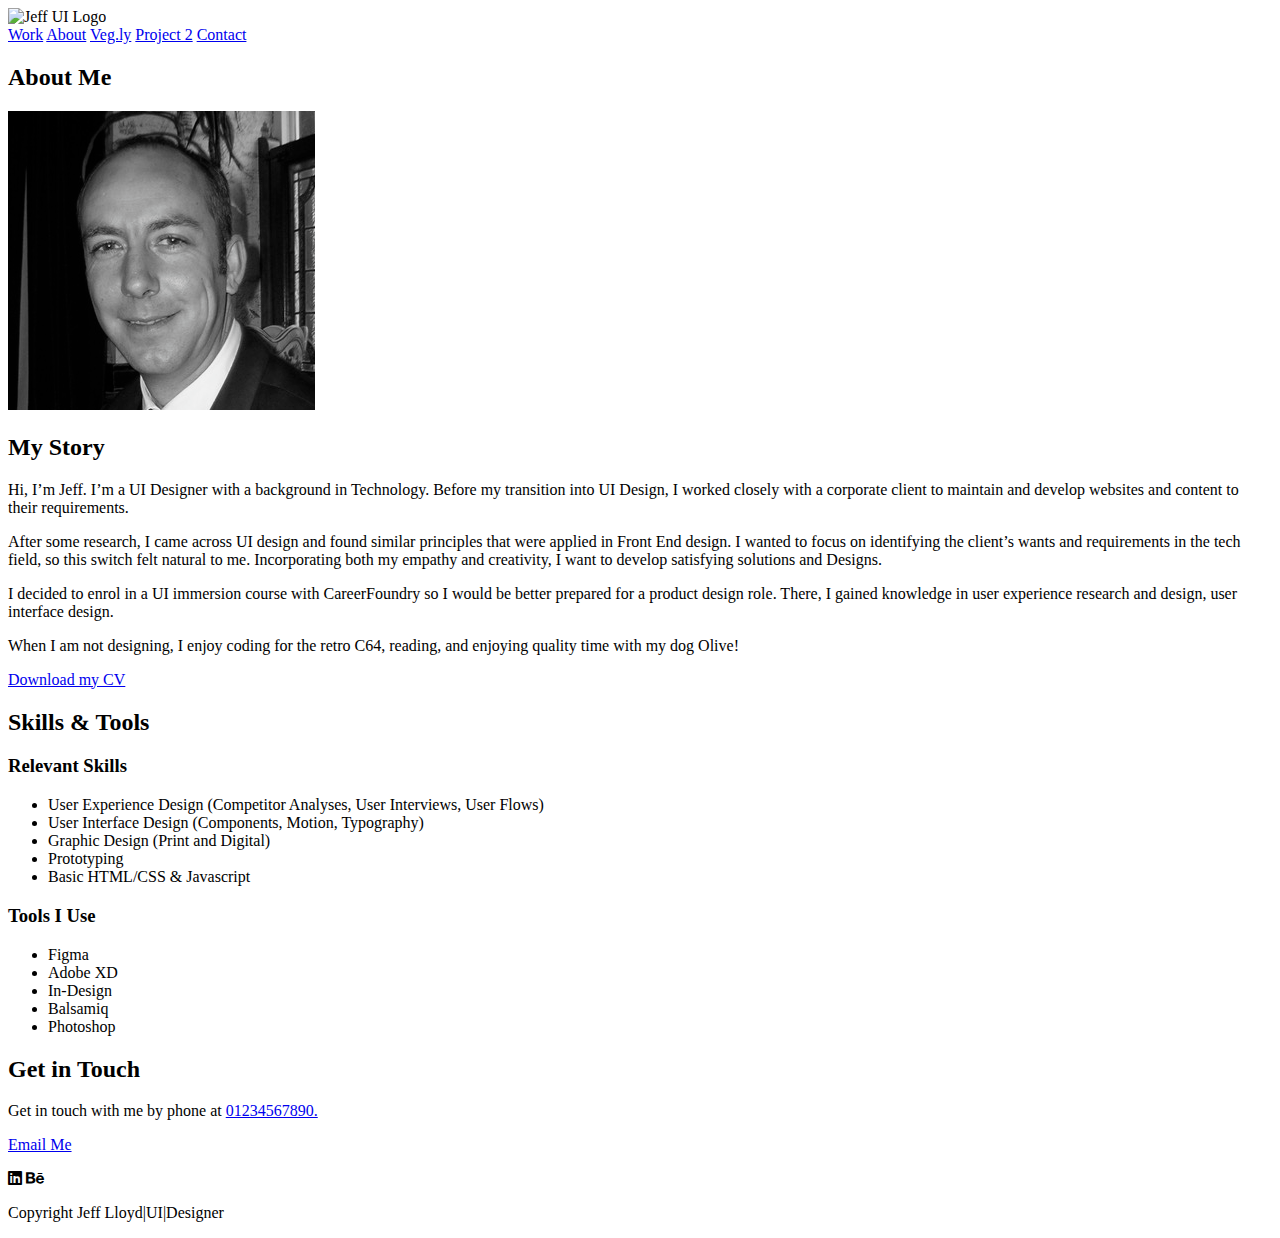
==== about.html @ c9618288 "Added a project page and links" ====
<!DOCTYPE html>
<html lang="en" dir="ltr">


<head>
  <meta charset="utf-8">

  <link href="Images/favicon.png" rel="shortcut icon">
  <link rel="stylesheet" href="https://use.fontawesome.com/releases/v5.0.7/css/all.css">
  <title>
    Jeff Lloyd|UI|Designer
  </title>
</head>

<body>
  <header>
    <div>
      <img src="Images/Logo.png" alt="Jeff UI Logo">
      <nav>
        <a href="index.html">Work</a>
        <a href="about.html">About</a>
        <a href="vegly.html">Veg.ly</a>
        <a href="#">Project 2</a>
        <a href="#">Contact</a>
      </nav>
    </div>
  </header>

  <main>

  <div>
    <h2>About Me</h2>
    <picture>
      <source srcset="Images/about.png" media="(max-width:767px)">
      <img src="Images/about.png" alt="About Picture">
    </picture>
    <h2>My Story</h2>
    <p>Hi, I’m Jeff. I’m a UI Designer with a background in Technology. Before my transition into UI Design,
      I worked closely with a corporate client to maintain and develop websites and content to their requirements.</p>
    <p>After some research, I came across UI design and found similar principles that were applied in Front End design.
      I wanted to focus on identifying the client’s wants and requirements in the tech field, so this switch felt natural to me.
      Incorporating both my empathy and creativity, I want to develop satisfying solutions and Designs.</p>
    <p>I decided to enrol in a UI immersion course with CareerFoundry so I would be better prepared for a product design role.
      There, I gained knowledge in user experience research and design, user interface design.</p>
    <p>When I am not designing, I enjoy coding for the retro C64, reading, and enjoying quality time with my dog Olive!</p>
    <a href="#" download>Download my CV</a>
  </div>


  <div>
    <h2>Skills & Tools</h2>
    <h3>Relevant Skills</h3>
    <ul>
      <li>User Experience Design (Competitor Analyses, User Interviews, User Flows)</li>
      <li>User Interface Design (Components, Motion, Typography)</li>
      <li>Graphic Design (Print and Digital)</li>
      <li>Prototyping</li>
      <li>Basic HTML/CSS & Javascript</li>
    </ul>
  </div>


  <div>
    <h3>Tools I Use</h3>
    <ul>
      <li>Figma</li>
      <li>Adobe XD</li>
      <li>In-Design</li>
      <li>Balsamiq</li>
      <li>Photoshop</li>
    </ul>
  </div>

  <footer>
    <div>
      <h2>Get in Touch</h2>
      <p>Get in touch with me by phone at <a href="tel:01234567890">01234567890.</p>
      <a href="mailto:google@gmail.com">Email Me</a>
    </div>

    <div>
      <p>
        <i class="fab fa-linkedin"></i>
        <i class="fab fa-behance"></i>
      </p>
    </div>

    <div>
      <p>Copyright Jeff Lloyd|UI|Designer</p>
    </div>
  </footer>

  </main>

</body>

</html>
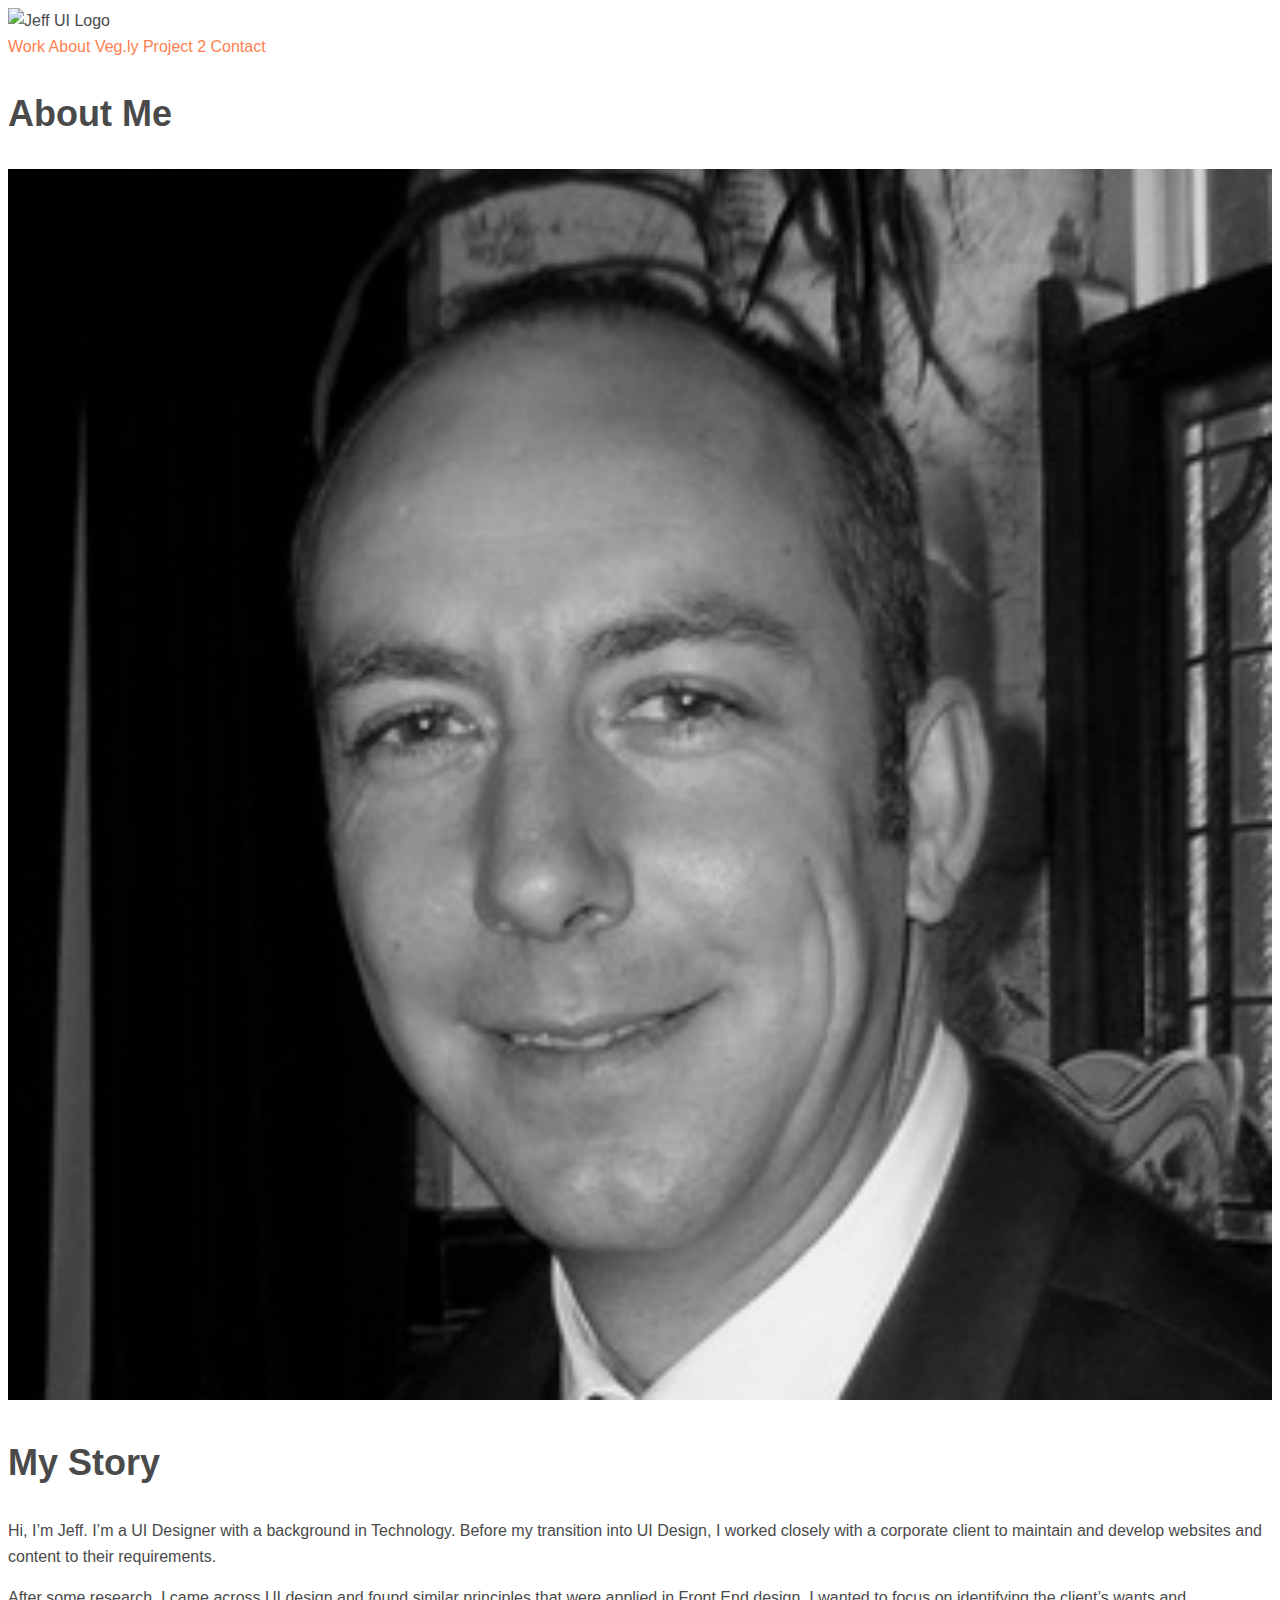
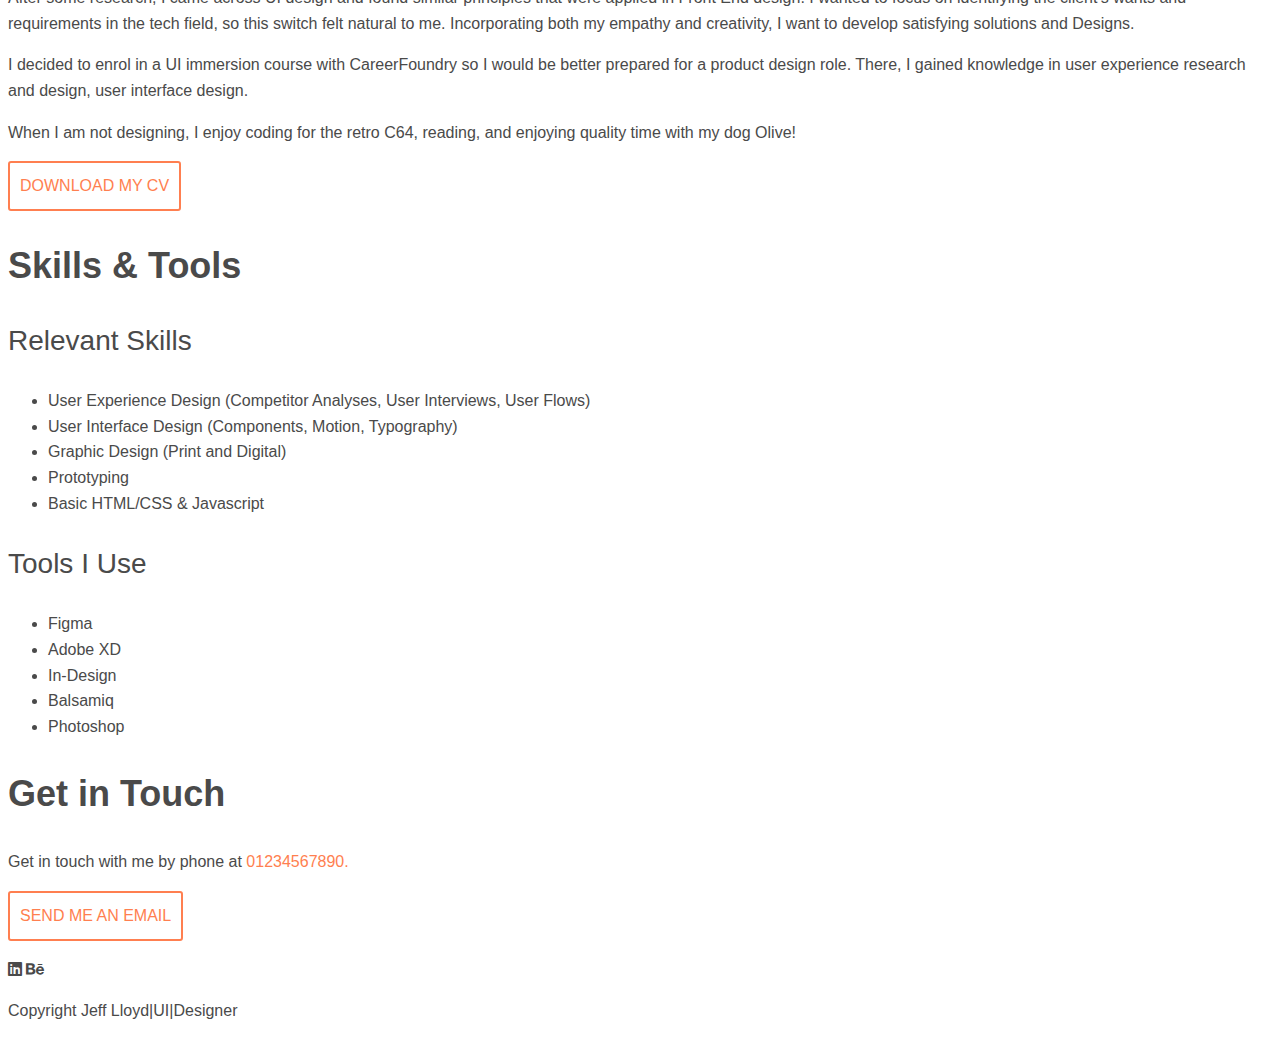
==== commit 87087dc1: "Added Styles and CSS" ====
--- a/about.html
+++ b/about.html
@@ -3,6 +3,8 @@
 
 
 <head>
+  <meta name="viewport" content="width=device-width, initial-scale=1" />
+  <link rel="stylesheet" type="text/css" href="css/style.css" />
   <meta charset="utf-8">
 
   <link href="Images/favicon.png" rel="shortcut icon">
@@ -12,7 +14,7 @@
   </title>
 </head>
 
-<body>
+<body id="home">
   <header>
     <div>
       <img src="Images/Logo.png" alt="Jeff UI Logo">
@@ -27,8 +29,7 @@
   </header>
 
   <main>
-
-  <div>
+    <div id="welcome">
     <h2>About Me</h2>
     <picture>
       <source srcset="Images/about.png" media="(max-width:767px)">
@@ -43,7 +44,8 @@
     <p>I decided to enrol in a UI immersion course with CareerFoundry so I would be better prepared for a product design role.
       There, I gained knowledge in user experience research and design, user interface design.</p>
     <p>When I am not designing, I enjoy coding for the retro C64, reading, and enjoying quality time with my dog Olive!</p>
-    <a href="#" download>Download my CV</a>
+    <!-- <a href="#" download>Download my CV</a> -->
+    <a href="#" class="button contact">Download my CV</a>
   </div>
 
 
@@ -71,11 +73,11 @@
     </ul>
   </div>
 
-  <footer>
+  <footer id="contact">
     <div>
       <h2>Get in Touch</h2>
       <p>Get in touch with me by phone at <a href="tel:01234567890">01234567890.</p>
-      <a href="mailto:google@gmail.com">Email Me</a>
+      <a href="mailto:office@here.com" class="button contact">Send me an email</a>
     </div>
 
     <div>
--- a/css/style.css
+++ b/css/style.css
@@ -0,0 +1,79 @@
+body {
+  background-color: #ffffff;
+  font-family: 'Lato', sans-serif;
+  font-size: 16px;
+  font-weight: 300;
+  line-height: 1.6;
+  color: #4a4a4a;
+}
+
+h1, h2, h3, h4 {
+  line-height: 1.4;
+}
+h1 {
+  font-size: 2.75em;
+  font-weight: 700;
+}
+
+h2 {
+  font-size: 2.25em;
+  font-weight: 700;
+}
+
+h3 {
+  font-size: 1.75em;
+  font-weight: 400;
+}
+h4 {
+  font-size: 1.35em;
+  font-weight: 400;
+}
+
+a {
+  color: #ff7f50;
+  text-decoration: none;
+}
+a:hover {
+  color: #cc6540;
+  text-decoration: underline;
+}
+
+a:visited {
+  color: #ff7f50;
+}
+a:active {
+  color: #994c30;
+}
+
+a:hover,
+a:focus {
+  color: #cc6540;
+  text-decoration: underline;
+}
+
+.button {
+  display: inline-block;
+  background-color: #ff7f50;
+  color: #ffffff;
+  font-weight: 400;
+  padding: 10px;
+  border-radius: 3px;
+  border-bottom: 2px solid #994c30;
+  transition: 0.2s opacity;
+}
+
+.button.contact {
+  background-color: transparent;
+  color: #ff7f50;
+  text-transform: uppercase;
+  border: 2px solid #ff7f50;
+}
+
+.button.contact:hover, {
+  background-color: #ff7f50;
+  color: #ffffff;
+}
+
+img {
+  width: 100%;
+}
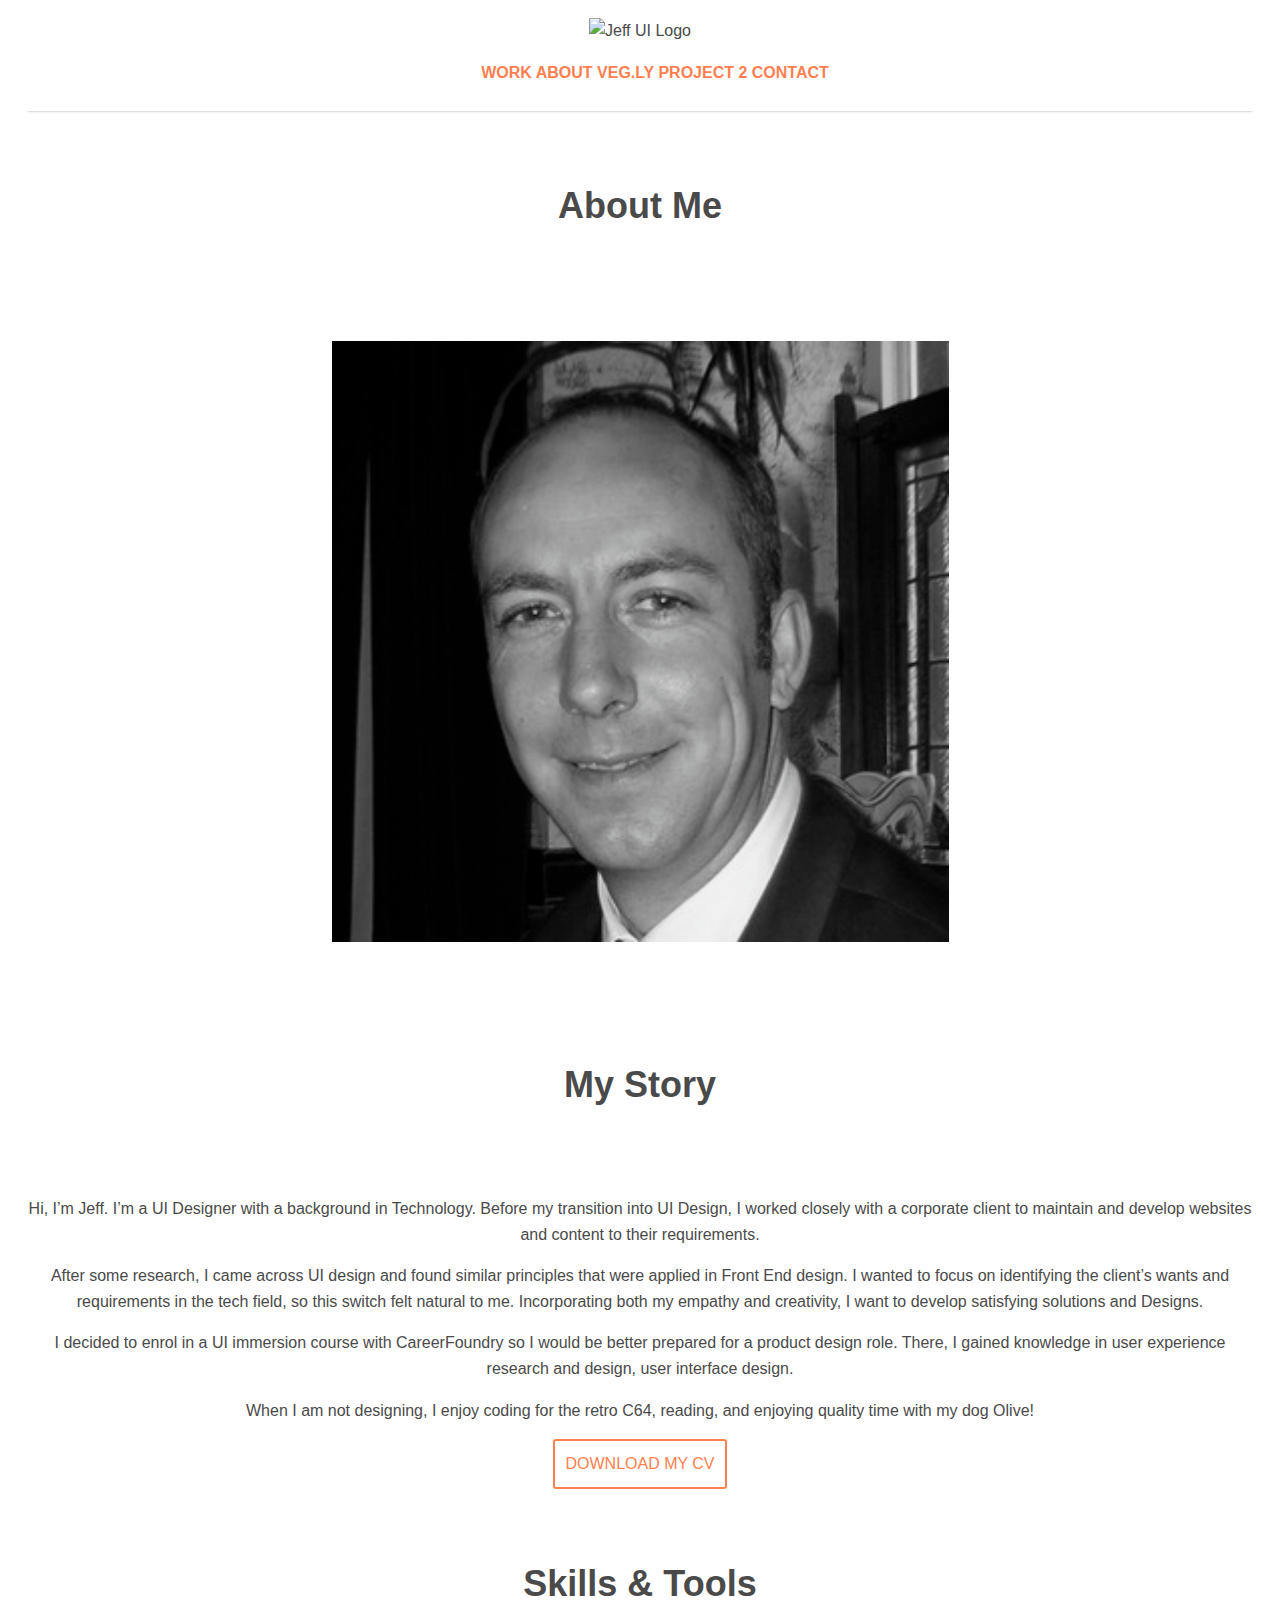
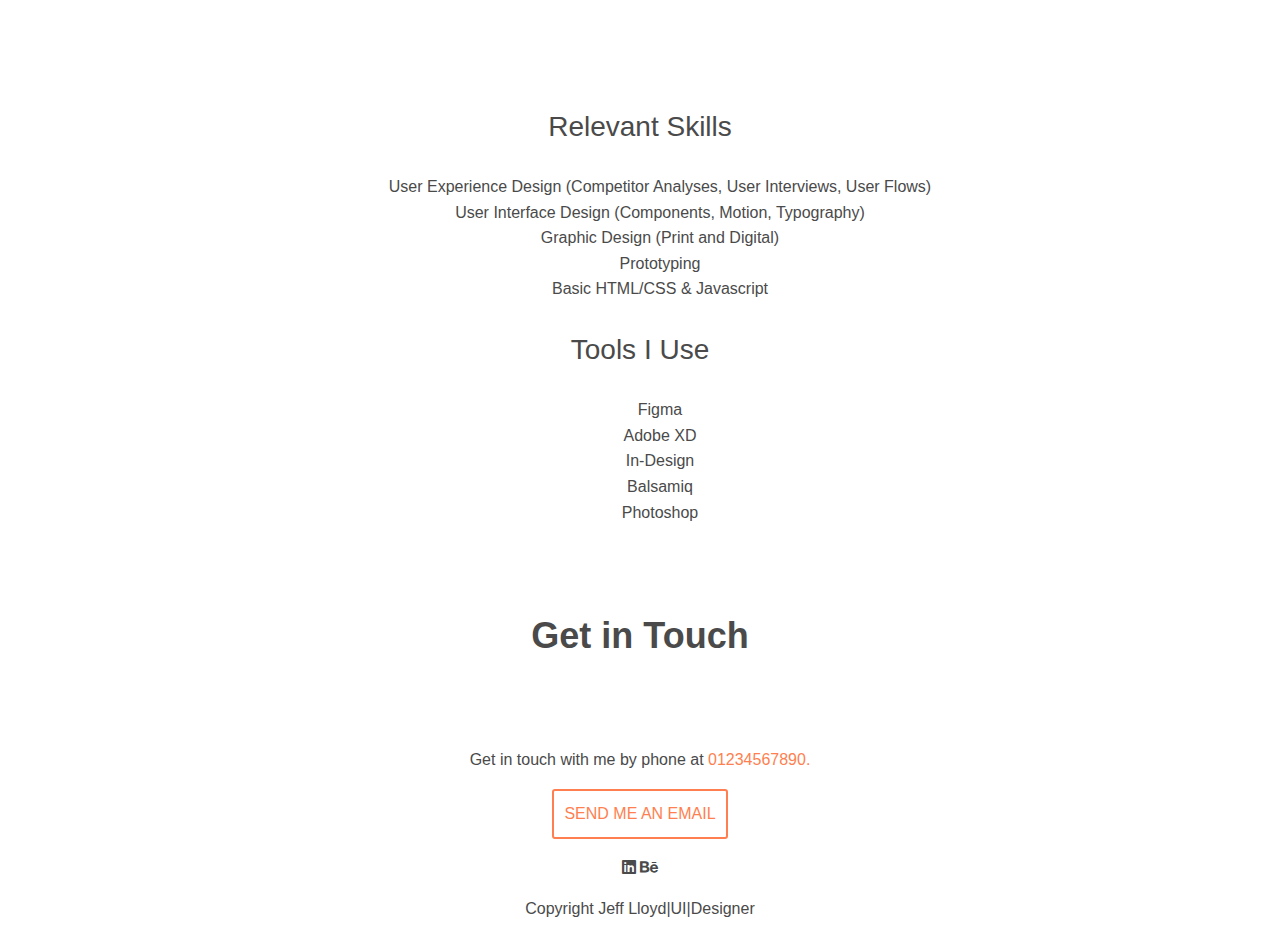
==== commit b085801a: "Added more CSS Style" ====
--- a/about.html
+++ b/about.html
@@ -15,10 +15,12 @@
 </head>
 
 <body id="home">
+  <div class="container">
+  </style>
   <header>
-    <div>
-      <img src="Images/Logo.png" alt="Jeff UI Logo">
+      <img class="logo" img src="Images/Logo.png" alt="Jeff UI Logo"</img>
       <nav>
+        <ul class="navigation">
         <a href="index.html">Work</a>
         <a href="about.html">About</a>
         <a href="vegly.html">Veg.ly</a>
@@ -30,6 +32,7 @@
 
   <main>
     <div id="welcome">
+      <div class="container">
     <h2>About Me</h2>
     <picture>
       <source srcset="Images/about.png" media="(max-width:767px)">
@@ -74,7 +77,7 @@
   </div>
 
   <footer id="contact">
-    <div>
+    <div class="container">
       <h2>Get in Touch</h2>
       <p>Get in touch with me by phone at <a href="tel:01234567890">01234567890.</p>
       <a href="mailto:office@here.com" class="button contact">Send me an email</a>
--- a/css/style.css
+++ b/css/style.css
@@ -77,3 +77,50 @@
 img {
   width: 100%;
 }
+
+header {
+  position: relative;
+  background-color: #ffffff;
+  text-align: center;
+  padding: 10px 0;
+  -webkit-box-shadow: 0px 4px 3px -5px rgba(50, 50, 50, 0.91);
+  -moz-box-shadow:    0px 4px 3px -5px rgba(50, 50, 50, 0.91);
+  box-shadow:         0px 4px 3px -5px rgba(50, 50, 50, 0.91);
+}
+
+/* Layout styling */
+
+.container {
+  padding: 0 15px;
+}
+
+#work .row {
+  padding-bottom: 40px;
+  border-bottom: 1px
+  solid #4a4a4a;
+}
+
+#welcome h2, picture {
+  background-color: #ffffff;
+  padding: 40px 0;
+  display: inline-block;
+  width: 50%;
+}
+
+.logo {
+  max-width: 250px;
+}
+
+nav > ul {
+  display: inline-block;
+  width: 100%;
+  padding: 0 15px;
+  text-transform: uppercase;
+  font-weight: 700;
+  color: #4a4a4a;
+}
+
+#contact, #welcome, #work, button contact, h3, p, ul {
+  text-align: center;
+  list-style:none;
+}
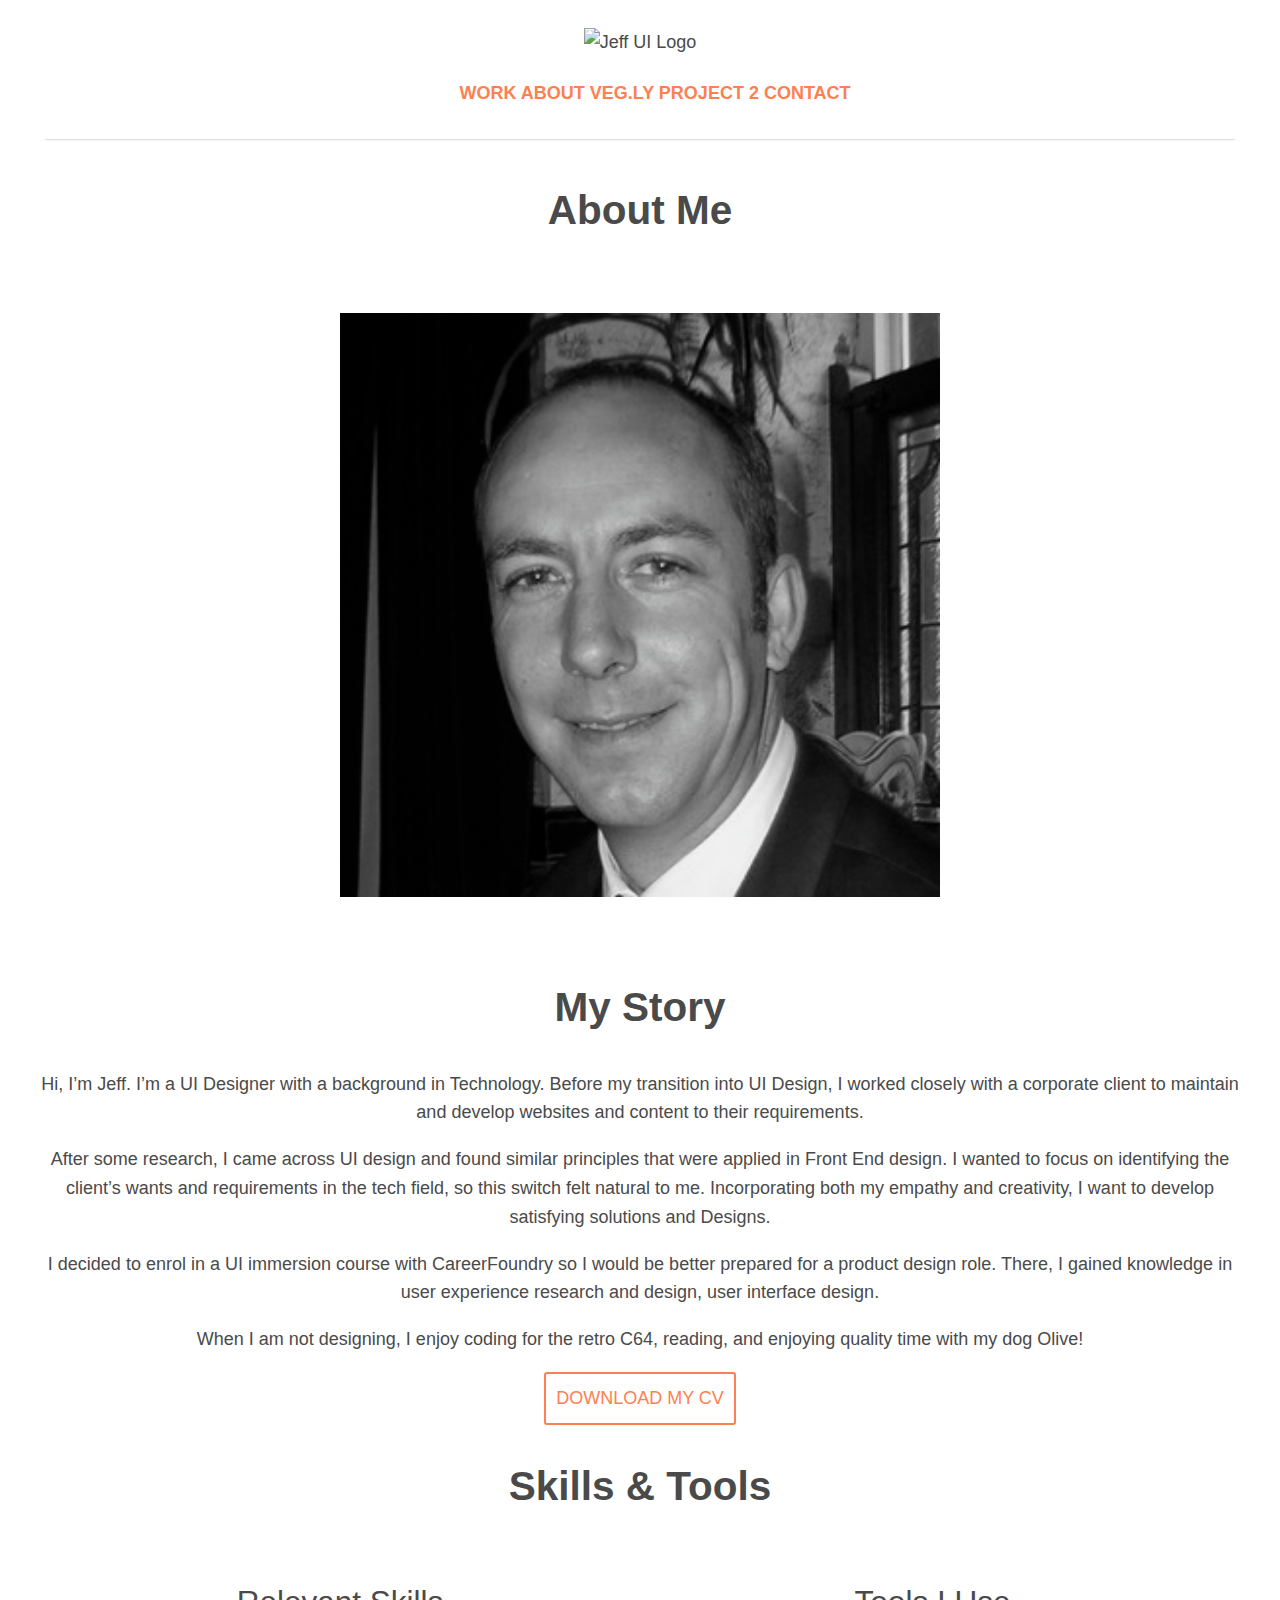
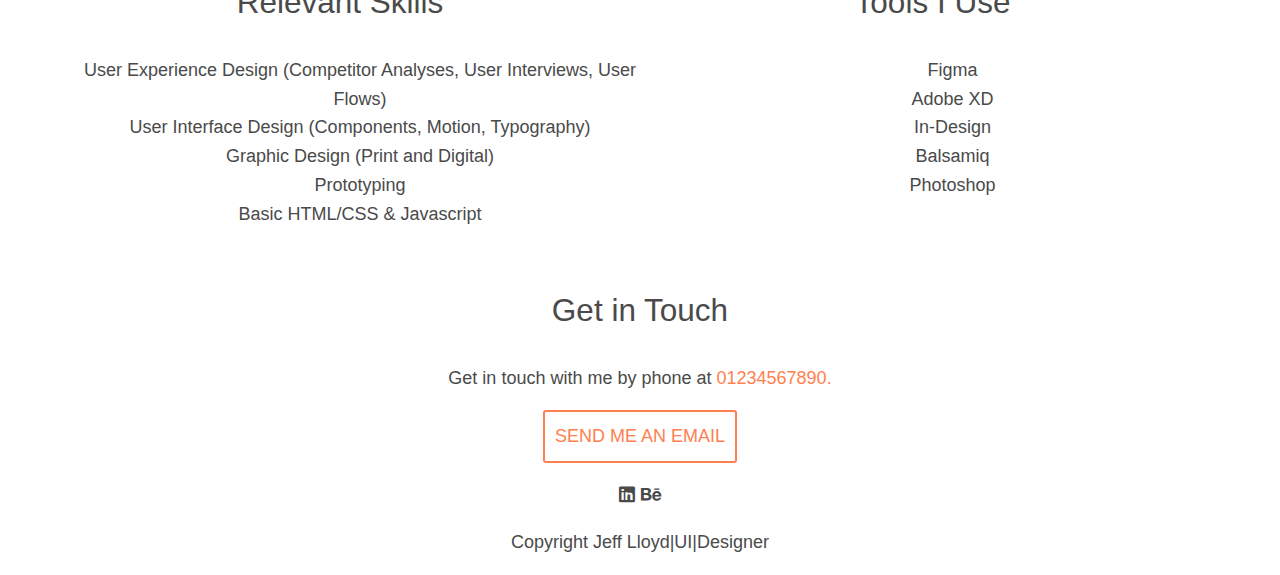
==== commit 9f799998: "Added CSS Animations" ====
--- a/about.html
+++ b/about.html
@@ -16,69 +16,72 @@
 
 <body id="home">
   <div class="container">
-  </style>
-  <header>
-      <img class="logo" img src="Images/Logo.png" alt="Jeff UI Logo"</img>
+    </style>
+    <header>
+      <img class="logo" img src="Images/Logo.png" alt="Jeff UI Logo" </img>
       <nav>
         <ul class="navigation">
-        <a href="index.html">Work</a>
-        <a href="about.html">About</a>
-        <a href="vegly.html">Veg.ly</a>
-        <a href="#">Project 2</a>
-        <a href="#">Contact</a>
+          <a href="index.html">Work</a>
+          <a href="about.html">About</a>
+          <a href="vegly.html">Veg.ly</a>
+          <a href="#">Project 2</a>
+          <a href="#">Contact</a>
       </nav>
-    </div>
+  </div>
   </header>
 
   <main>
-    <div id="welcome">
+    <div id="hero">
       <div class="container">
-    <h2>About Me</h2>
-    <picture>
-      <source srcset="Images/about.png" media="(max-width:767px)">
-      <img src="Images/about.png" alt="About Picture">
-    </picture>
-    <h2>My Story</h2>
-    <p>Hi, I’m Jeff. I’m a UI Designer with a background in Technology. Before my transition into UI Design,
-      I worked closely with a corporate client to maintain and develop websites and content to their requirements.</p>
-    <p>After some research, I came across UI design and found similar principles that were applied in Front End design.
-      I wanted to focus on identifying the client’s wants and requirements in the tech field, so this switch felt natural to me.
-      Incorporating both my empathy and creativity, I want to develop satisfying solutions and Designs.</p>
-    <p>I decided to enrol in a UI immersion course with CareerFoundry so I would be better prepared for a product design role.
-      There, I gained knowledge in user experience research and design, user interface design.</p>
-    <p>When I am not designing, I enjoy coding for the retro C64, reading, and enjoying quality time with my dog Olive!</p>
-    <!-- <a href="#" download>Download my CV</a> -->
-    <a href="#" class="button contact">Download my CV</a>
-  </div>
+        <h2>About Me</h2>
+        <picture>
+          <source srcset="Images/about.png" media="(max-width:767px)">
+          <img src="Images/about.png" alt="About Picture">
+        </picture>
+        <h2>My Story</h2>
+        <p>Hi, I’m Jeff. I’m a UI Designer with a background in Technology. Before my transition into UI Design,
+          I worked closely with a corporate client to maintain and develop websites and content to their requirements.</p>
+        <p>After some research, I came across UI design and found similar principles that were applied in Front End design.
+          I wanted to focus on identifying the client’s wants and requirements in the tech field, so this switch felt natural to me.
+          Incorporating both my empathy and creativity, I want to develop satisfying solutions and Designs.</p>
+        <p>I decided to enrol in a UI immersion course with CareerFoundry so I would be better prepared for a product design role.
+          There, I gained knowledge in user experience research and design, user interface design.</p>
+        <p>When I am not designing, I enjoy coding for the retro C64, reading, and enjoying quality time with my dog Olive!</p>
+        <!-- <a href="#" download>Download my CV</a> -->
+        <a href="#" class="button contact">Download my CV</a>
+      </div>
 
+      <div>
+        <h2>Skills & Tools</h2>
+      </div>
+      <div class="container">
+        <div class="column col-md-6 col-lg-5">
+          <h3>Relevant Skills</h3>
+          <ul>
+            <li>User Experience Design (Competitor Analyses, User Interviews, User Flows)</li>
+            <li>User Interface Design (Components, Motion, Typography)</li>
+            <li>Graphic Design (Print and Digital)</li>
+            <li>Prototyping</li>
+            <li>Basic HTML/CSS & Javascript</li>
+          </ul>
+        </div>
 
-  <div>
-    <h2>Skills & Tools</h2>
-    <h3>Relevant Skills</h3>
-    <ul>
-      <li>User Experience Design (Competitor Analyses, User Interviews, User Flows)</li>
-      <li>User Interface Design (Components, Motion, Typography)</li>
-      <li>Graphic Design (Print and Digital)</li>
-      <li>Prototyping</li>
-      <li>Basic HTML/CSS & Javascript</li>
-    </ul>
-  </div>
-
-
-  <div>
-    <h3>Tools I Use</h3>
-    <ul>
-      <li>Figma</li>
-      <li>Adobe XD</li>
-      <li>In-Design</li>
-      <li>Balsamiq</li>
-      <li>Photoshop</li>
-    </ul>
-  </div>
+        <div class="container">
+          <div class="column col-md-6 col-lg-5">
+            <h3>Tools I Use</h3>
+            <ul>
+              <li>Figma</li>
+              <li>Adobe XD</li>
+              <li>In-Design</li>
+              <li>Balsamiq</li>
+              <li>Photoshop</li>
+            </ul>
+          </div>
+  </main>
 
   <footer id="contact">
     <div class="container">
-      <h2>Get in Touch</h2>
+      <h3>Get in Touch</h3>
       <p>Get in touch with me by phone at <a href="tel:01234567890">01234567890.</p>
       <a href="mailto:office@here.com" class="button contact">Send me an email</a>
     </div>
@@ -95,7 +98,7 @@
     </div>
   </footer>
 
-  </main>
+
 
 </body>
 
--- a/css/style.css
+++ b/css/style.css
@@ -1,7 +1,7 @@
 body {
   background-color: #ffffff;
   font-family: 'Lato', sans-serif;
-  font-size: 16px;
+  font-size: 18px;
   font-weight: 300;
   line-height: 1.6;
   color: #4a4a4a;
@@ -10,6 +10,7 @@
 h1, h2, h3, h4 {
   line-height: 1.4;
 }
+
 h1 {
   font-size: 2.75em;
   font-weight: 700;
@@ -24,6 +25,7 @@
   font-size: 1.75em;
   font-weight: 400;
 }
+
 h4 {
   font-size: 1.35em;
   font-weight: 400;
@@ -33,6 +35,7 @@
   color: #ff7f50;
   text-decoration: none;
 }
+
 a:hover {
   color: #cc6540;
   text-decoration: underline;
@@ -41,6 +44,7 @@
 a:visited {
   color: #ff7f50;
 }
+
 a:active {
   color: #994c30;
 }
@@ -54,8 +58,9 @@
 .button {
   display: inline-block;
   background-color: #ff7f50;
-  color: #ffffff;
+  color: white;
   font-weight: 400;
+  text-decoration: none;
   padding: 10px;
   border-radius: 3px;
   border-bottom: 2px solid #994c30;
@@ -94,15 +99,25 @@
   padding: 0 15px;
 }
 
-#work .row {
-  padding-bottom: 40px;
+.row::after {
+  content: "";
+  clear: both;
+  display: table;
   border-bottom: 1px
   solid #4a4a4a;
 }
 
-#welcome h2, picture {
+#hero {
+  text-align: center;
+  padding: 10px 0;
+  display: inline-block;
+  width: 100%
+}
+
+#welcome h2, picture, span {
   background-color: #ffffff;
   padding: 40px 0;
+  text-align: center;
   display: inline-block;
   width: 50%;
 }
@@ -124,3 +139,86 @@
   text-align: center;
   list-style:none;
 }
+
+/* ==============================
+Medium devices (640px and larger)
+================================= */
+@media only screen and (min-width: 640px) {
+  header {
+    text-align: center;
+    padding: 20px 0 13px;
+  }
+
+  nav {
+    width: auto;
+    float: center;
+    margin-top: 4px;
+  }
+
+  .col-md-6 {
+  width: 50%;
+  }
+
+  [class*="col-"] {
+    float: left;
+  }
+}
+
+/* ==============================
+Large devices (1024px or larger)
+================================= */
+@media only screen and (min-width: 1024px) {
+  .container {
+  max-width: 1200px;
+  margin-left: auto;
+  margin-right: auto;
+  }
+}
+/* ==============================
+X-large devices (1440px or larger)
+================================= */
+@media only screen and (min-width: 1440px) {
+}
+
+/* ==============================
+Extra-large devices (1920px or larger)
+================================= */
+@media only screen and (min-width: 1920px) {
+  .container {
+  max-width: 1200px;
+  margin-left: auto;
+  margin-right: auto;
+  }
+}
+
+/* ==============================
+CSS Animation
+================================= */
+
+@keyframes color-change {
+  0% {fill: #edc655;}
+  50% {fill: #fcffad;}
+  100% {fill: #f76414;}
+}
+
+@keyframes cloud-move {
+  from {transform: translate(0,50px);}
+  to {transform: translate(200px,50px);}
+}
+
+@keyframes cloud-move-reverse {
+  from {transform: translate(446px,48px);}
+  to {transform: translate(100px, 48px);}
+}
+
+.sun {
+  animation: 4s color-change infinite alternate linear;
+}
+
+.cloud-front {
+  animation: 30s cloud-move infinite alternate linear;
+}
+
+.cloud-back {
+  animation: 34s cloud-move-reverse infinite alternate linear;
+}
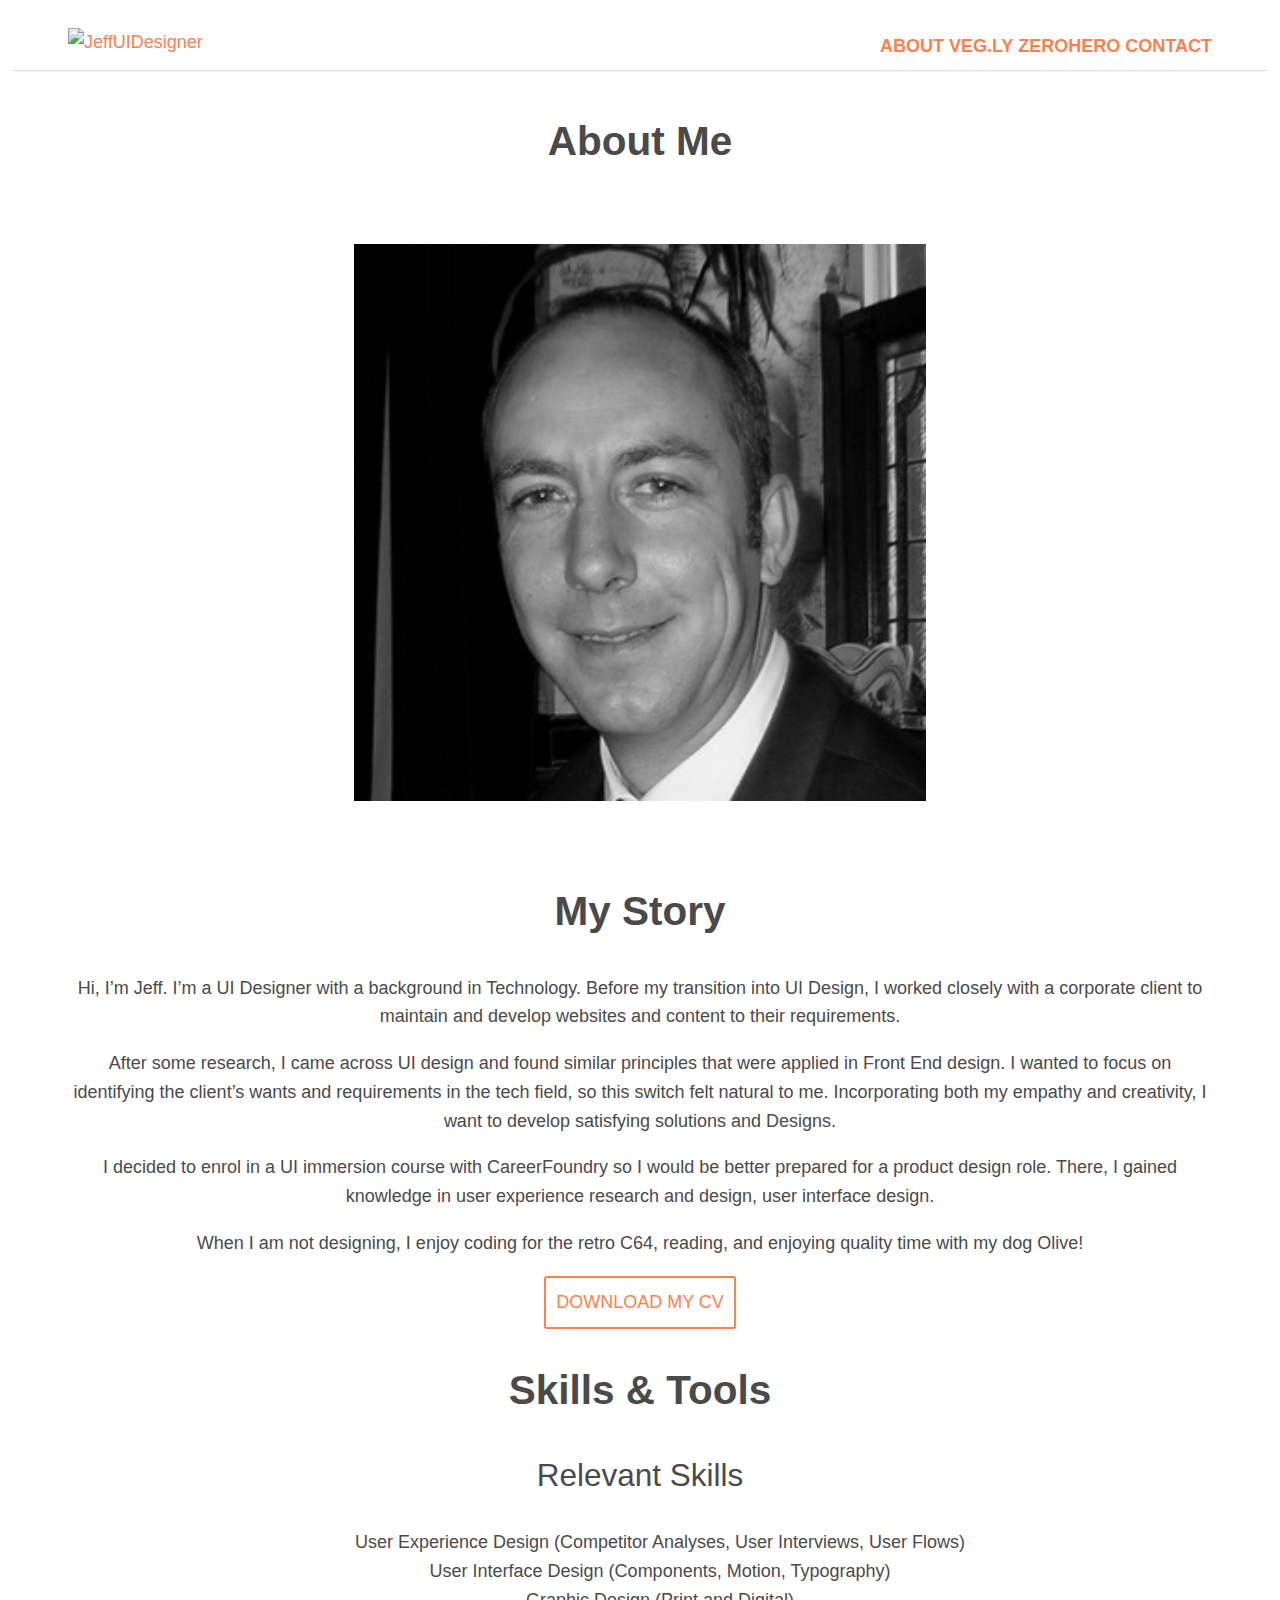
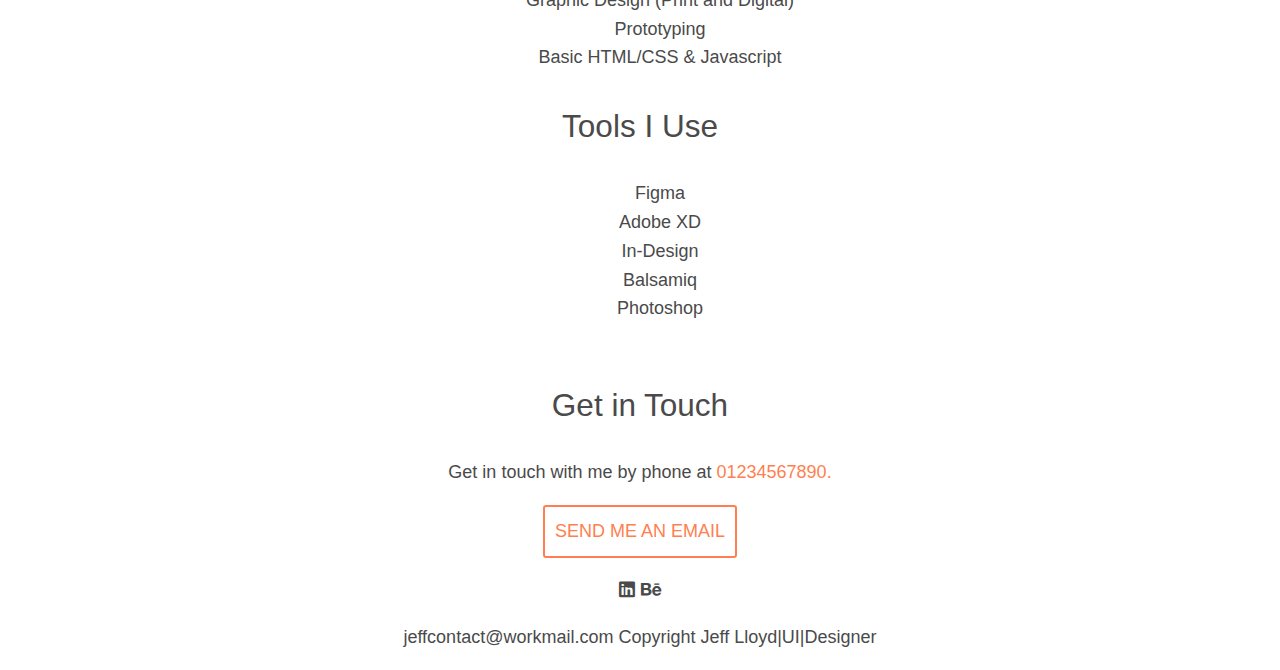
==== commit 2fcd57f1: "Updated website with User feedback" ====
--- a/about.html
+++ b/about.html
@@ -14,21 +14,25 @@
   </title>
 </head>
 
-<body id="home">
+<header>
   <div class="container">
-    </style>
-    <header>
-      <img class="logo" img src="Images/Logo.png" alt="Jeff UI Logo" </img>
+    <div class="navtoggle" id="myNavtoggle">
+      <a href="index.html">
+      <img class="logo" src="Images/Logo.png" alt="JeffUIDesigner" />
+    </a>
       <nav>
         <ul class="navigation">
-          <a href="index.html">Work</a>
-          <a href="about.html">About</a>
-          <a href="vegly.html">Veg.ly</a>
-          <a href="#">Project 2</a>
-          <a href="#">Contact</a>
+          <!-- <li><a href="index.html">Work</a></li> -->
+          <li><a href="about.html">About</a></li>
+          <li><a href="vegly.html">Veg.ly</a></li>
+            <li><a href="zerohero.html">zerohero</a></li>
+          <li><a href="#">Contact</a></li>
+          <li><a href="javascript:void(0);" class="icon" onclick="menuToggle()"><i class="fas fa-bars"></i></a></li>
+        </ul>
       </nav>
+    </div>
   </div>
-  </header>
+</header>
 
   <main>
     <div id="hero">
@@ -94,10 +98,11 @@
     </div>
 
     <div>
-      <p>Copyright Jeff Lloyd|UI|Designer</p>
+      <p>jeffcontact@workmail.com Copyright Jeff Lloyd|UI|Designer</p>
     </div>
   </footer>
-
+  <script src="https://code.jquery.com/jquery-3.6.0.min.js" integrity="sha256-/xUj+3OJU5yExlq6GSYGSHk7tPXikynS7ogEvDej/m4=" crossorigin="anonymous"></script>
+  <script src="js/scripts.js"></script>
 
 
 </body>
--- a/css/style.css
+++ b/css/style.css
@@ -86,17 +86,56 @@
 header {
   position: relative;
   background-color: #ffffff;
-  text-align: center;
+  /* text-align: center; */
   padding: 10px 0;
   -webkit-box-shadow: 0px 4px 3px -5px rgba(50, 50, 50, 0.91);
   -moz-box-shadow:    0px 4px 3px -5px rgba(50, 50, 50, 0.91);
   box-shadow:         0px 4px 3px -5px rgba(50, 50, 50, 0.91);
 }
 
-/* Layout styling */
+
+.navtoggle li:not(:last-child) {
+  display: none;
+}
+
+
+.navtoggle,
+.navtoggle.responsive {
+  position: relative;
+}
+
+.navtoggle li .icon {
+  position: absolute;
+  right: 0;
+  top: 0px;
+  font-size: 24px;
+  padding-right: 10px;
+  color: #000000;
+}
+
+
+.navtoggle.responsive li {
+  display: block;
+}
+
+
+.navtoggle.responsive nav {
+  padding: 24px 0 0;
+}
+
+.navtoggle.responsive li {
+  display: block;
+  padding: 10px 0;
+  border-top: 1.5px dotted #000000;
+}
+
+.navtoggle.responsive li:last-child {
+  padding: 0 0 10px;
+}
+
 
 .container {
-  padding: 0 15px;
+  padding: 0 60px;
 }
 
 .row::after {
@@ -135,34 +174,46 @@
   color: #4a4a4a;
 }
 
+
 #contact, #welcome, #work, button contact, h3, p, ul {
   text-align: center;
   list-style:none;
 }
 
+
+
 /* ==============================
 Medium devices (640px and larger)
 ================================= */
 @media only screen and (min-width: 640px) {
   header {
-    text-align: center;
+    /* text-align: center; */
     padding: 20px 0 13px;
   }
 
   nav {
-    width: auto;
-    float: center;
-    margin-top: 4px;
-  }
-
-  .col-md-6 {
-  width: 50%;
-  }
-
-  [class*="col-"] {
-    float: left;
-  }
-}
+      width: auto;
+      float: right;
+      margin-top: 4px;
+  }
+
+  nav > ul {
+      margin: 0px 0;
+  }
+
+  nav > ul > li {
+      display: inline-block;
+  }
+
+  .navtoggle li:not(:last-child) {
+      display: inline-block;
+  }
+
+  .navtoggle li:last-child {
+      display: none;
+  }
+
+
 
 /* ==============================
 Large devices (1024px or larger)
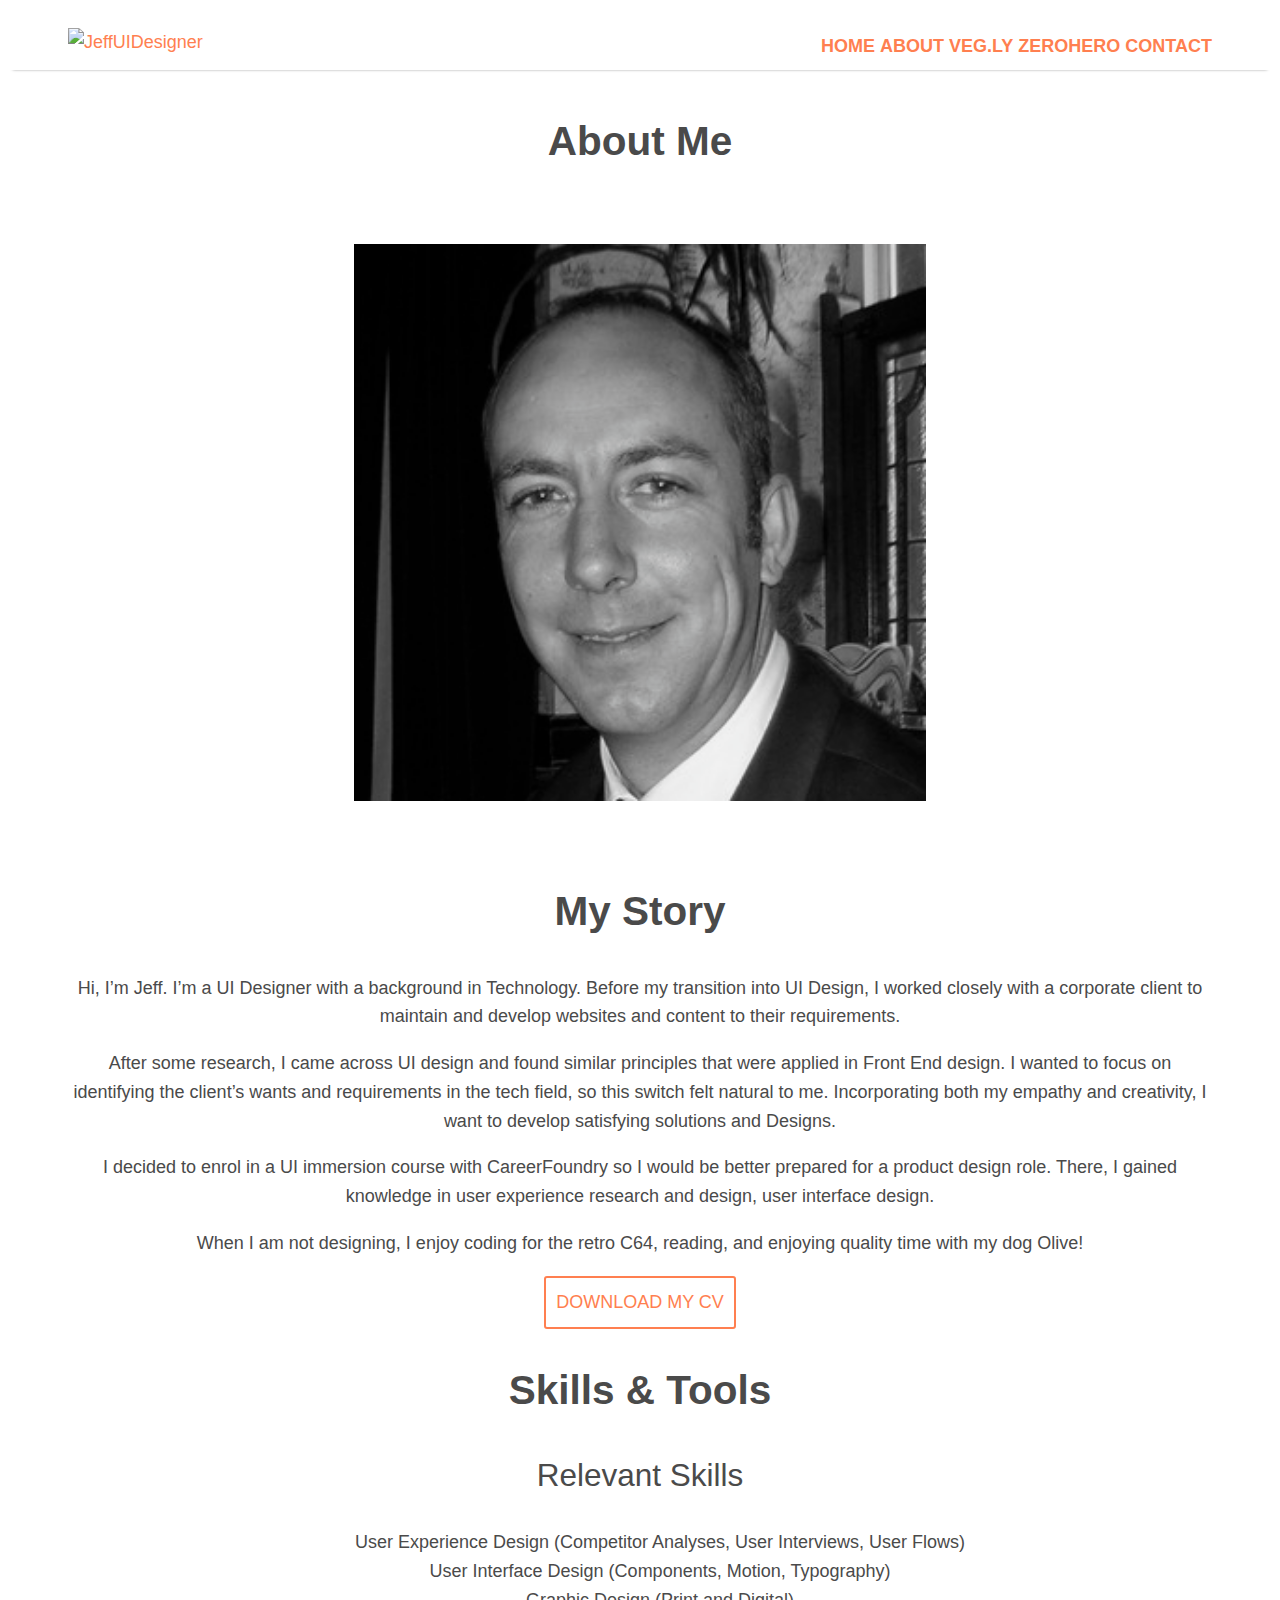
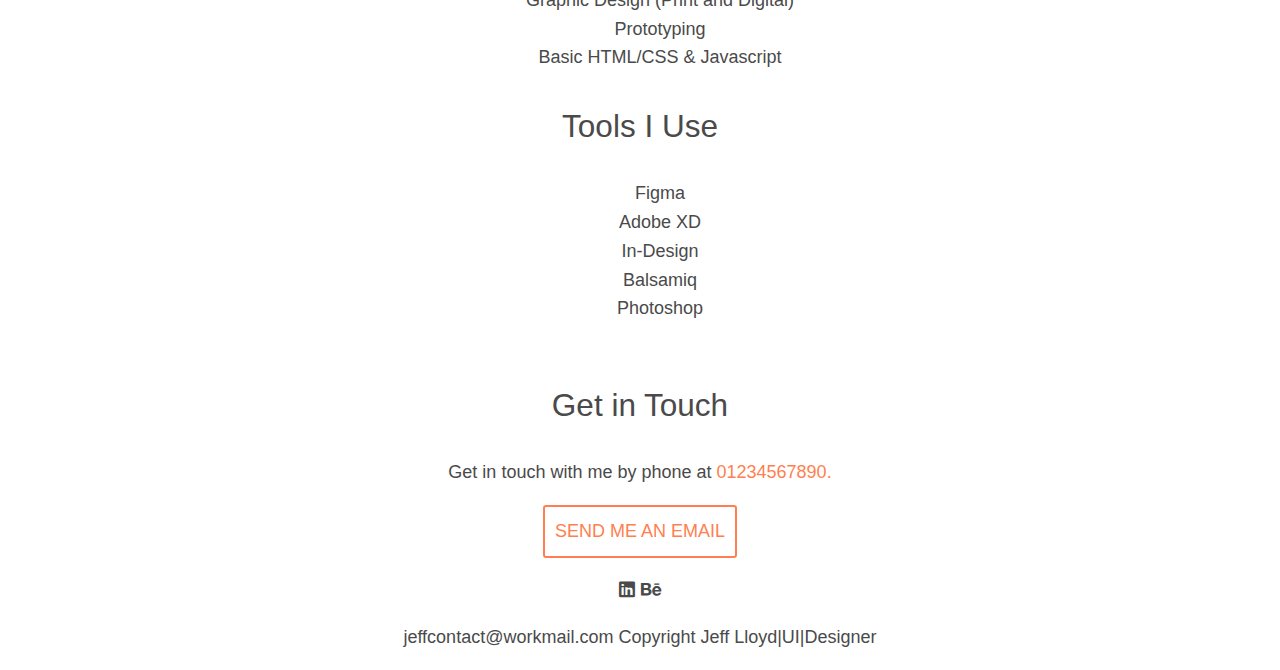
==== commit e740cf1e: "Updated Home link" ====
--- a/about.html
+++ b/about.html
@@ -22,7 +22,7 @@
     </a>
       <nav>
         <ul class="navigation">
-          <!-- <li><a href="index.html">Work</a></li> -->
+          <li><a href="index.html">Home</a></li>
           <li><a href="about.html">About</a></li>
           <li><a href="vegly.html">Veg.ly</a></li>
             <li><a href="zerohero.html">zerohero</a></li>
